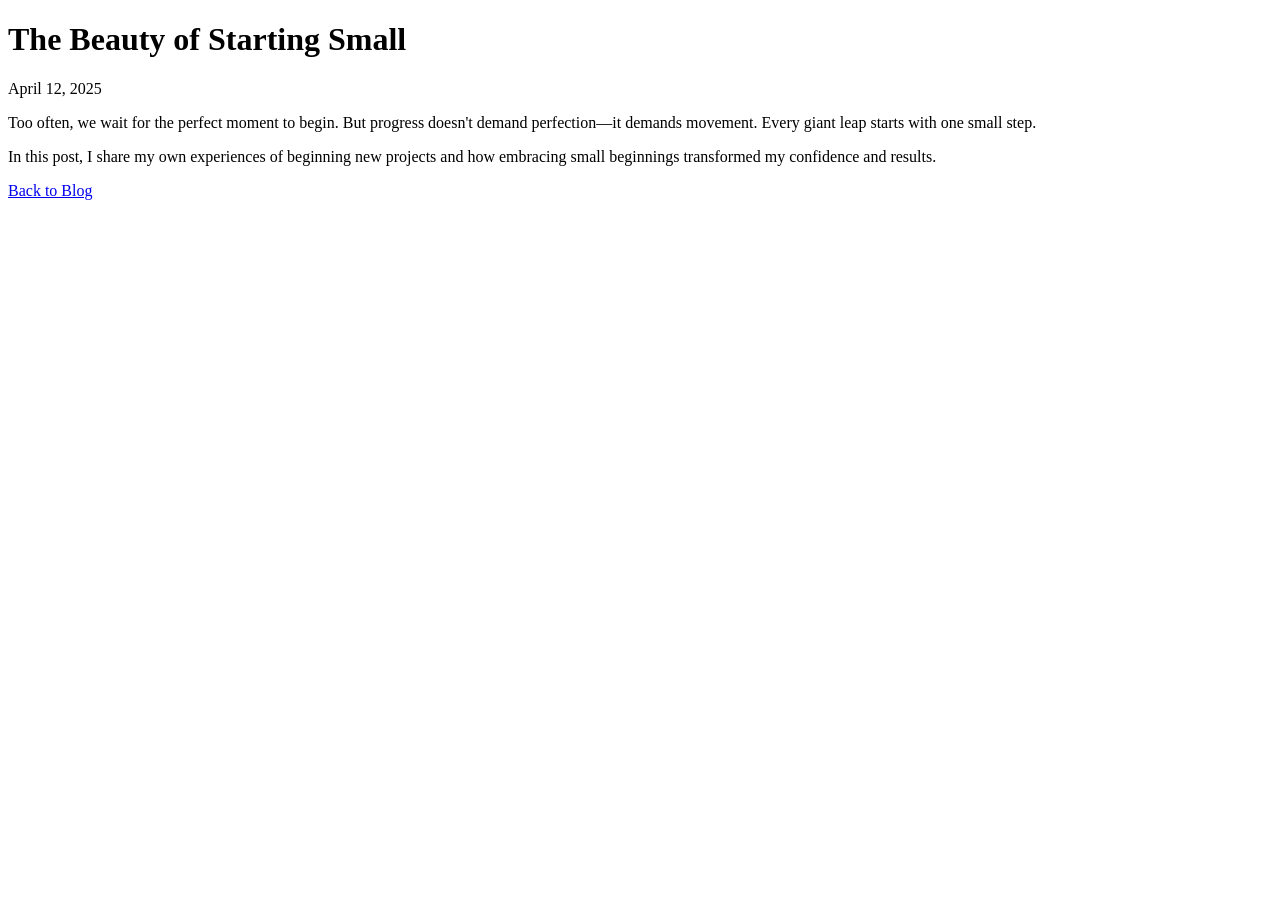
==== blog-post1.html @ d8b0bec7 "Adding the content to my first blog post" ====
<!DOCTYPE html>
<html lang="en">
<head>
  <meta charset="UTF-8" />
  <meta name="viewport" content="width=device-width, initial-scale=1.0" />
  <title>The Beauty of Starting Small</title>
</head>
<body>
  <header>
    <h1>The Beauty of Starting Small</h1>
    <p><time datetime="2025-04-12">April 12, 2025</time></p>
  </header>

  <main>
    <article>
      <p>Too often, we wait for the perfect moment to begin. But progress doesn't demand perfection—it demands movement. Every giant leap starts with one small step.</p>
      <p>In this post, I share my own experiences of beginning new projects and how embracing small beginnings transformed my confidence and results.</p>
    </article>
  </main>

  <footer>
    <p><a href="index.html">Back to Blog</a></p>
  </footer>
</body>
</html>
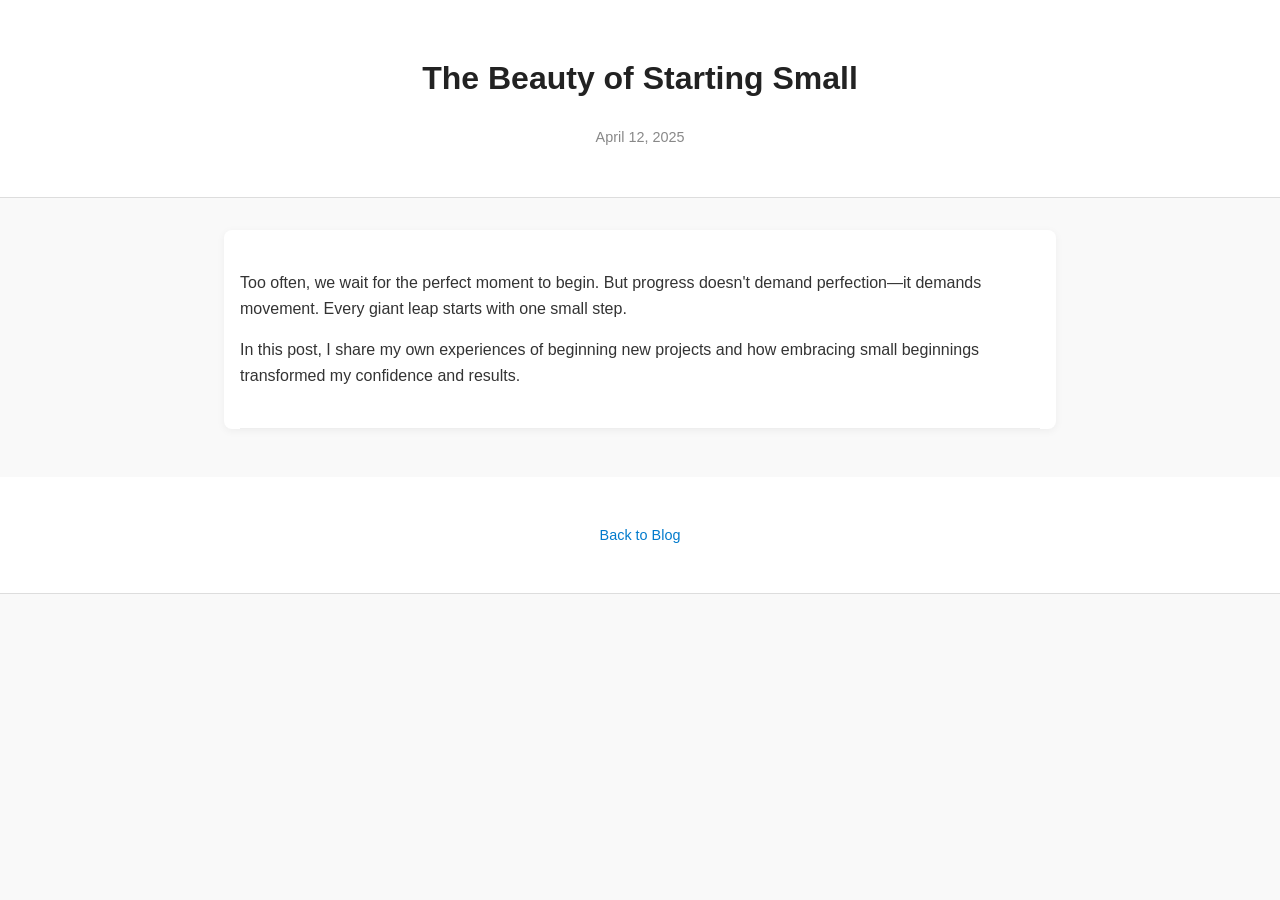
==== commit 2e98d830: "Added CSS link to all the .html files" ====
--- a/blog-post1.html
+++ b/blog-post1.html
@@ -4,6 +4,7 @@
   <meta charset="UTF-8" />
   <meta name="viewport" content="width=device-width, initial-scale=1.0" />
   <title>The Beauty of Starting Small</title>
+  <link rel="stylesheet" href="style.css">
 </head>
 <body>
   <header>
--- a/style.css
+++ b/style.css
@@ -0,0 +1,57 @@
+/* style.css */
+body {
+    font-family: 'Segoe UI', Tahoma, Geneva, Verdana, sans-serif;
+    margin: 0;
+    padding: 0;
+    line-height: 1.6;
+    background-color: #f9f9f9;
+    color: #333;
+  }
+  
+  header, footer {
+    background-color: #fff;
+    padding: 2rem;
+    text-align: center;
+    border-bottom: 1px solid #ddd;
+  }
+  
+  main {
+    max-width: 800px;
+    margin: 2rem auto;
+    padding: 0 1rem;
+    background-color: #fff;
+    border-radius: 8px;
+    box-shadow: 0 2px 8px rgba(0,0,0,0.05);
+  }
+  
+  article {
+    border-bottom: 1px solid #eee;
+    padding: 1.5rem 0;
+  }
+  
+  h1, h2 {
+    color: #222;
+  }
+  
+  time {
+    display: block;
+    font-size: 0.9rem;
+    color: #888;
+    margin-bottom: 0.5rem;
+  }
+  
+  a {
+    color: #007acc;
+    text-decoration: none;
+  }
+  
+  a:hover {
+    text-decoration: underline;
+  }
+  
+  footer {
+    font-size: 0.9rem;
+    color: #666;
+    margin-top: 3rem;
+  }
+  
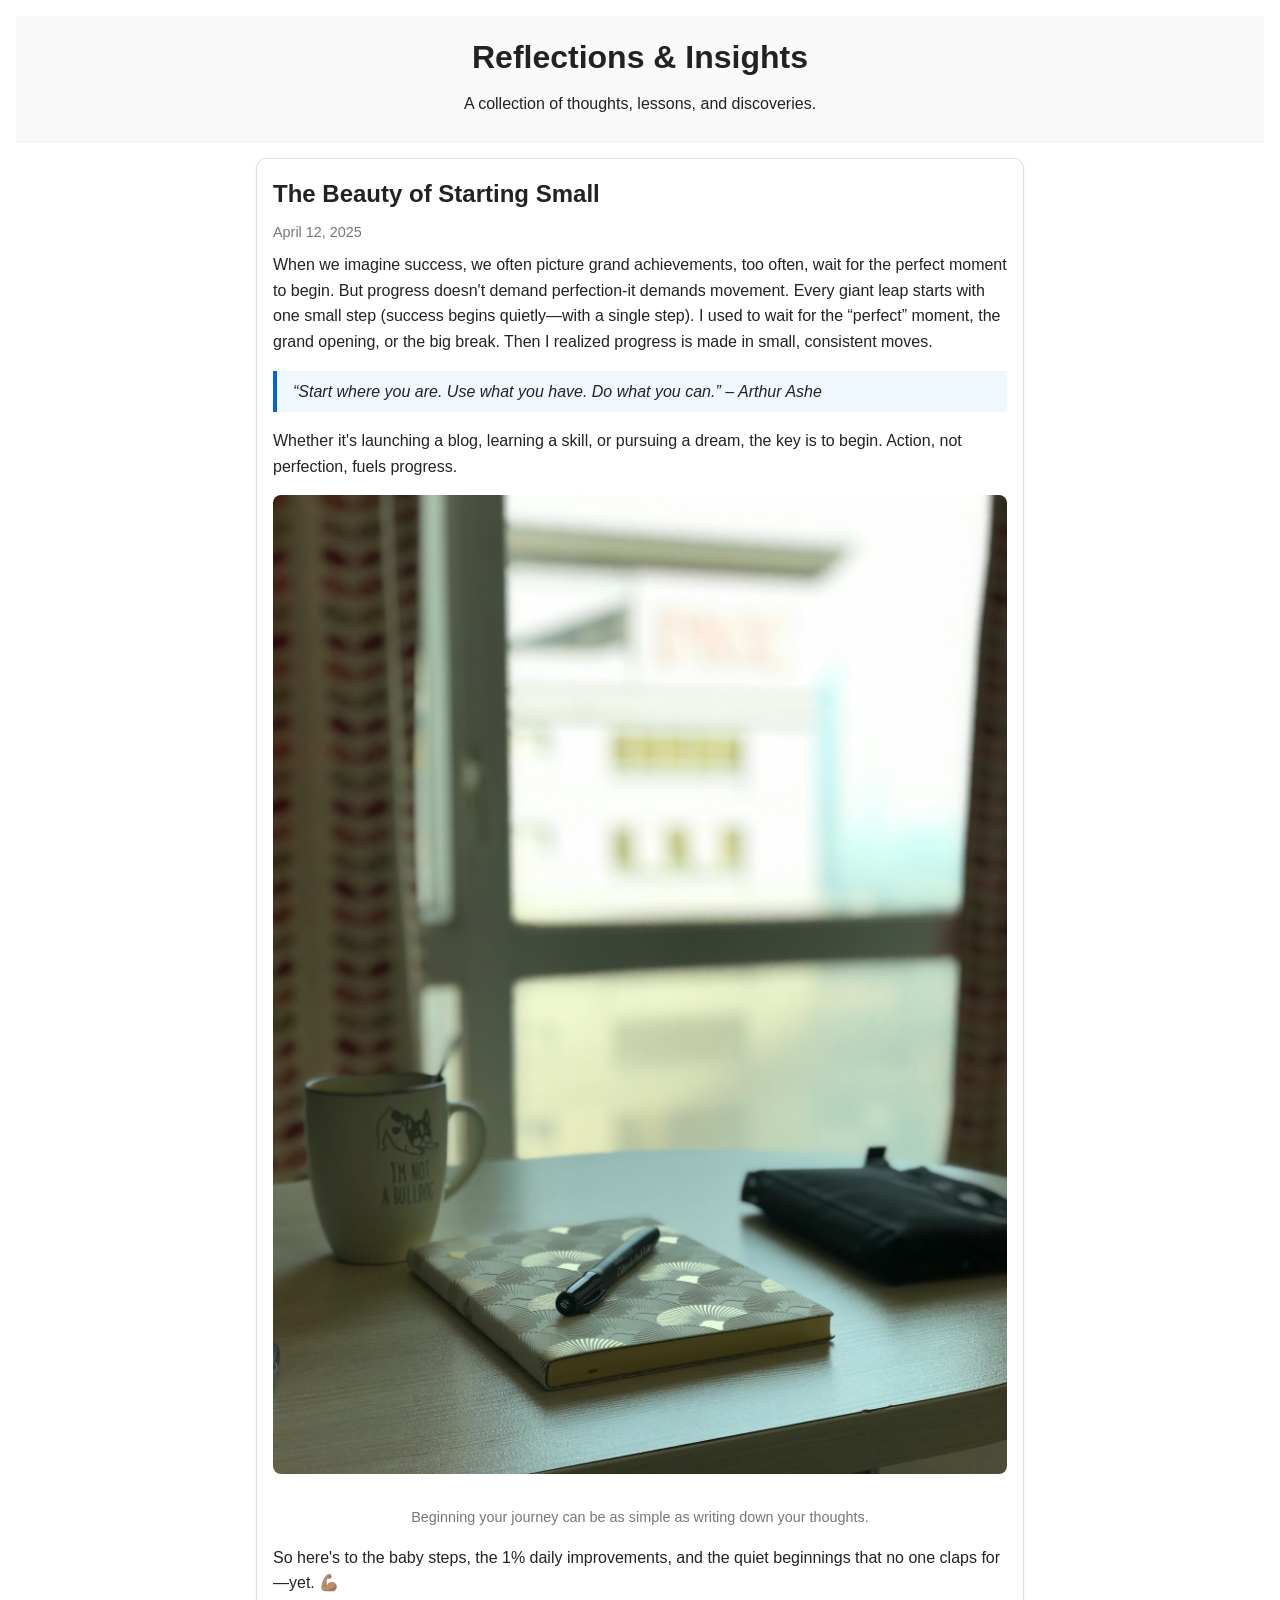
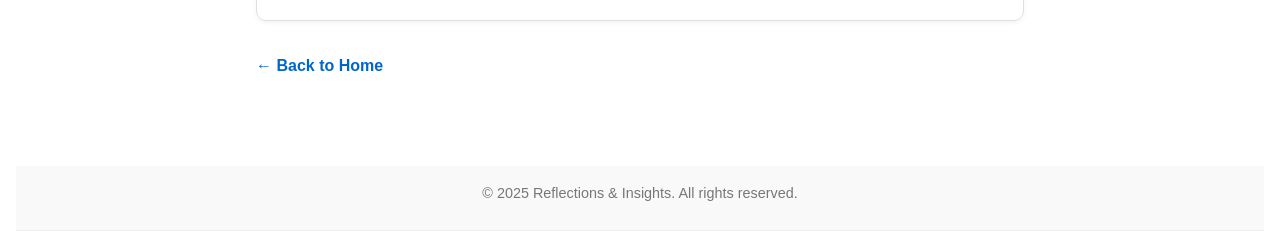
==== commit 7b3cd54a: "Restructured blog-post1.html page with semantic HTML and accessible design" ====
--- a/blog-post1.html
+++ b/blog-post1.html
@@ -2,25 +2,44 @@
 <html lang="en">
 <head>
   <meta charset="UTF-8" />
-  <meta name="viewport" content="width=device-width, initial-scale=1.0" />
+  <meta name="viewport" content="width=device-width, initial-scale=1.0"/>
   <title>The Beauty of Starting Small</title>
-  <link rel="stylesheet" href="style.css">
+  <link rel="stylesheet" href="style.css" />
 </head>
 <body>
+
   <header>
-    <h1>The Beauty of Starting Small</h1>
-    <p><time datetime="2025-04-12">April 12, 2025</time></p>
+    <h1>Reflections & Insights</h1>
+    <p>A collection of thoughts, lessons, and discoveries.</p>
   </header>
 
   <main>
     <article>
-      <p>Too often, we wait for the perfect moment to begin. But progress doesn't demand perfection—it demands movement. Every giant leap starts with one small step.</p>
-      <p>In this post, I share my own experiences of beginning new projects and how embracing small beginnings transformed my confidence and results.</p>
+      <h2>The Beauty of Starting Small</h2>
+      <time datetime="2025-04-12">April 12, 2025</time>
+
+      <p>When we imagine success, we often picture grand achievements, too often, wait for the perfect moment to begin. But progress doesn't demand perfection-it demands movement. Every giant leap starts with one small step (success begins quietly—with a single step). I used to wait for the “perfect” moment, the grand opening, or the big break. Then I realized progress is made in small, consistent moves.</p>
+
+      <blockquote>
+        “Start where you are. Use what you have. Do what you can.” – Arthur Ashe
+      </blockquote>
+
+      <p>Whether it's launching a blog, learning a skill, or pursuing a dream, the key is to begin. Action, not perfection, fuels progress.</p>
+
+      <figure>
+        <img src="asset/start-small.jpg.jpg" alt="Notebook and pen on a desk" style="max-width: 100%; border-radius: 8px;" />
+        <figcaption>Beginning your journey can be as simple as writing down your thoughts.</figcaption>
+      </figure>
+
+      <p>So here's to the baby steps, the 1% daily improvements, and the quiet beginnings that no one claps for—yet. 💪🏽</p>
     </article>
+
+    <p><a href="index.html">← Back to Home</a></p>
   </main>
 
   <footer>
-    <p><a href="index.html">Back to Blog</a></p>
+    <p>&copy; 2025 Reflections & Insights. All rights reserved.</p>
   </footer>
+
 </body>
 </html>
--- a/style.css
+++ b/style.css
@@ -1,57 +1,146 @@
-/* style.css */
-body {
-    font-family: 'Segoe UI', Tahoma, Geneva, Verdana, sans-serif;
+/* ====================
+   CSS VARIABLES
+   ==================== */
+   :root {
+    --color-bg: #ffffff;
+    --color-text: #222222;
+    --color-accent: #0066cc;
+    --color-accent-hover: #004999;
+    --color-muted: #777777;
+    --color-focus: #ff9800;
+  
+    --spacing-xs: 0.5rem;
+    --spacing-sm: 1rem;
+    --spacing-md: 2rem;
+    --spacing-lg: 4rem;
+  
+    --font-base: 'Segoe UI', sans-serif;
+    --font-size: 16px;
+    --line-height: 1.6;
+  }
+
+/* ====================
+   GLOBAL STYLES
+   ==================== */
+   * {
+    box-sizing: border-box;
     margin: 0;
     padding: 0;
-    line-height: 1.6;
-    background-color: #f9f9f9;
-    color: #333;
+  }
+  body {
+    font-family: var(--font-base);
+    font-size: var(--font-size);
+    line-height: var(--line-height);
+    background-color: var(--color-bg);
+    color: var(--color-text);
+    padding: var(--spacing-sm);
   }
   
-  header, footer {
-    background-color: #fff;
-    padding: 2rem;
-    text-align: center;
-    border-bottom: 1px solid #ddd;
+/* ====================
+   LAYOUT
+   ==================== */
+  header,
+  footer {
+     text-align: center;
+     padding: var(--spacing-sm);
+     background-color: #f9f9f9;
+     border-bottom: 1px solid #eee;
+  }
+   
+  main {
+    display: flex;
+    flex-direction: column;
+    gap: var(--spacing-md);
+    max-width: 800px;
+    margin: auto;
+    padding: var(--spacing-sm);
   }
   
-  main {
-    max-width: 800px;
-    margin: 2rem auto;
-    padding: 0 1rem;
-    background-color: #fff;
-    border-radius: 8px;
-    box-shadow: 0 2px 8px rgba(0,0,0,0.05);
+/* ====================
+   BLOG CARD STYLES
+   ==================== */
+  article {
+    border: 1px solid #e0e0e0;
+    border-radius: 10px;
+    padding: var(--spacing-sm);
+    box-shadow: 0 2px 5px rgba(0, 0, 0, 0.05);
+    transition: transform 0.2s ease, box-shadow 0.2s ease;
   }
   
-  article {
-    border-bottom: 1px solid #eee;
-    padding: 1.5rem 0;
+  article:hover,
+  article:focus-within {
+    transform: translateY(-4px);
+    box-shadow: 0 4px 15px rgba(0, 0, 0, 0.1);
+  }
+  
+  article img {
+    max-width: 100%;
+    border-radius: 8px;
+    margin-bottom: var(--spacing-sm);
   }
   
   h1, h2 {
-    color: #222;
+    margin-bottom: var(--spacing-xs);
   }
   
   time {
     display: block;
     font-size: 0.9rem;
-    color: #888;
-    margin-bottom: 0.5rem;
+    color: var(--color-muted);
+    margin-bottom: var(--spacing-xs);
+  }
+  
+  p {
+    margin-bottom: var(--spacing-xs);
   }
   
   a {
-    color: #007acc;
+    color: var(--color-accent);
     text-decoration: none;
+    font-weight: 600;
+    transition: color 0.2s ease;
   }
   
-  a:hover {
-    text-decoration: underline;
+  a:hover,
+  a:focus {
+    color: var(--color-accent-hover);
+    outline: none;
   }
   
+  a:focus {
+    background-color: var(--color-focus);
+    color: white;
+    padding: 0.2rem 0.4rem;
+    border-radius: 4px;
+  }
+
+/* ====================
+   ARTICLE PAGE STYLES
+   ==================== */
+  blockquote {
+    font-style: italic;
+    margin: var(--spacing-sm) 0;
+    padding: var(--spacing-xs) var(--spacing-sm);
+    border-left: 4px solid var(--color-accent);
+    background-color: #f0f8ff;
+  }
+  
+  figure {
+    margin: var(--spacing-sm) 0;
+    text-align: center;
+  }
+  
+  figcaption {
+    font-size: 0.9rem;
+    color: var(--color-muted);
+    margin-top: var(--spacing-xs);
+  }
+  
+/* ====================
+    FOOTER
+    ==================== */
   footer {
     font-size: 0.9rem;
-    color: #666;
-    margin-top: 3rem;
-  }
-  +    color: var(--color-muted);
+    margin-top: var(--spacing-lg);
+  }
